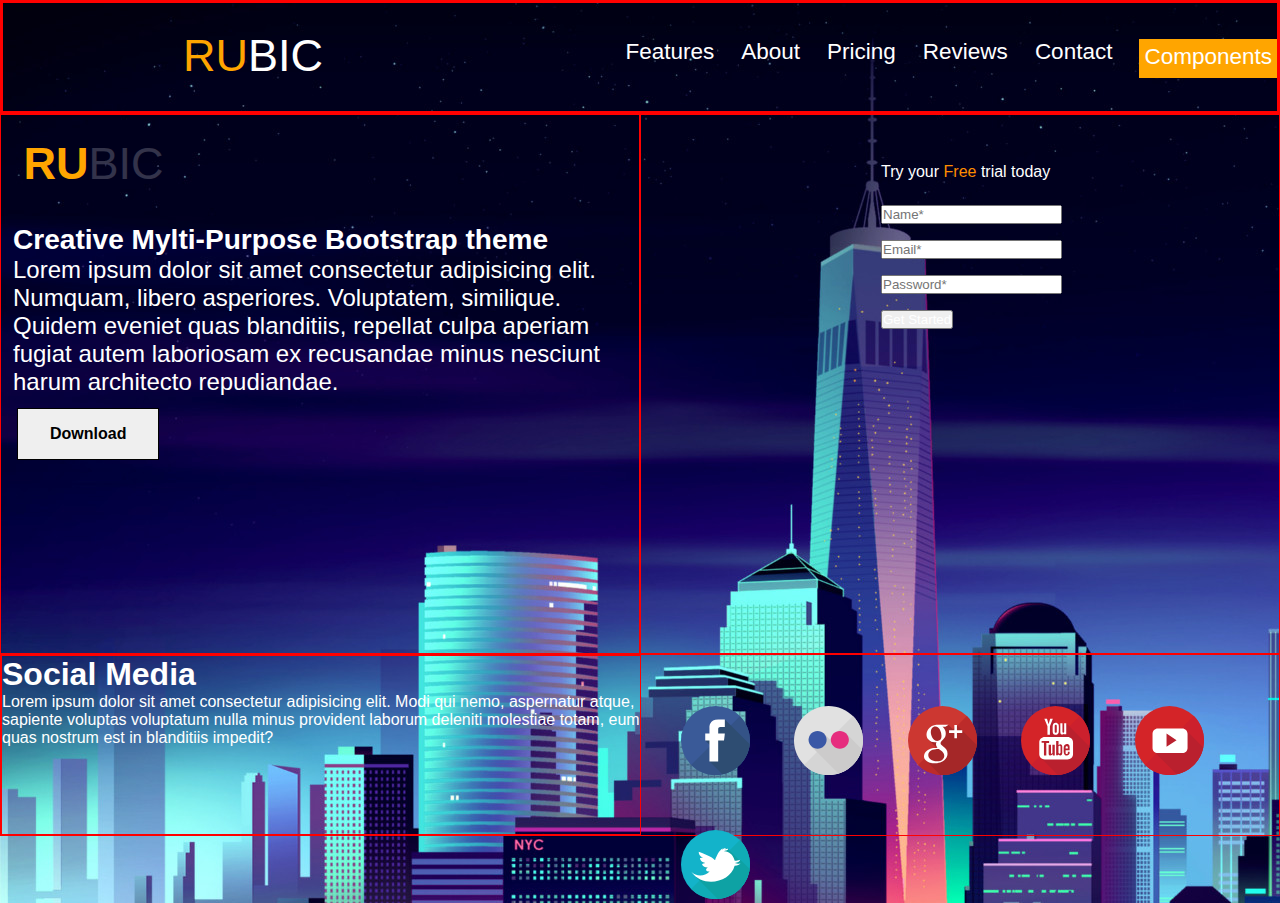
==== Baitap2/index.html @ d1a94cfc "commitbt2" ====
<!DOCTYPE html>
<html lang="en">

<head>
    <meta charset="UTF-8">
    <meta http-equiv="X-UA-Compatible" content="IE=edge">
    <meta name="viewport" content="width=device-width, initial-scale=1.0">
    <title>Bai Tap 2</title>
    <link rel="stylesheet" href="main.css">
    <link rel="shortcut icon" href="image/favicon.ico" type="favicon">
</head>

<body>
    <header>
        <div class="logo">RU<span>BIC</span></div>
        <div class="menu">
            <ul>
                <li>Features</li>
                <li>About</li>
                <li>Pricing</li>
                <li>Reviews</li>
                <li>Contact</li>
                <li id="licompo">Components</li>
            </ul>
        </div>
    </header>
    <div class="mainart">
        <article class="arti1">
            <div id="logomain">RU<span id="bicmain">BIC</span></div>
            <div class="hpmain">
                <h3>Creative Mylti-Purpose Bootstrap theme</h3>
                <p>Lorem ipsum dolor sit amet consectetur adipisicing elit. Numquam, libero asperiores. Voluptatem,
                    similique.
                    Quidem eveniet quas blanditiis, repellat culpa aperiam fugiat autem laboriosam ex recusandae minus
                    nesciunt
                    harum architecto repudiandae.
                </p>
            </div>

            <button class="doload">Download</button>
        </article>

        <article class="arti2">
            <ul class="iplist">
                <div class="trycla">Try your <span id="free">Free</span> trial today</div>
                <li><input type="text" name="Name" placeholder="Name*"></li>
                <li> <input type="email" name="Email" placeholder="Email*"></li>
                <li> <input type="password" name="Password" placeholder="Password*"></li>
                <button>Get Started</button>
            </ul>
        </article>
    </div>
    <footer>
        <div class="fot1">
            <h1>Social Media</h1>
            <p>Lorem ipsum dolor sit amet consectetur adipisicing elit. Modi qui nemo, aspernatur atque, sapiente
                voluptas
                voluptatum nulla minus provident laborum deleniti molestiae totam, eum quas nostrum est in blanditiis
                impedit?</p>
        </div>
        <div class="fot2">
            <a href="#"><img src="image/facebook.svg" alt="facebook"></a>
            <a href="#"><img src="image/flickr.svg" alt="facebook"></a>
            <a href="#"><img src="image/google-plus.svg" alt="facebook"></a>
            <a href="#"><img src="image/youtube-1.svg" alt="facebook"></a>
            <a href="#"><img src="image/youtube.svg" alt="facebook"></a>
            <a href="#"><img src="image/twitter.svg" alt="facebook"></a>
        </div>
    </footer>
</body>

</html>
---- Baitap2/main.css ----
* {
    margin: 0;
    padding: 0;
    font-family: Arial, Helvetica, sans-serif;
    color: white;
}

body {
    background-image: url(image/backgr1.jpg);

}

header {
    height: 12vh;
    display: flex;
    border: 3px solid red;
}

.logo {
    color: orange;
    font-size: 5vh;
    flex: 1;
    margin-top: 3vh;
    margin-left: 20vh;
}

.menu {
    font-size: 2.5vh;
    flex: 1;
    margin-top: 4vh;
    display: flex;
}

#licompo {
    padding-right: 5px;
    padding-left: 5px;
    padding-top: 5px;
    margin-bottom: 33px;
    background-color: orange;
}

.menu ul {
    display: flex;
    list-style: none;

}

.menu ul li {
    margin-left: 3vh;
}

.mainart {
    height: 60vh;
    display: flex;
}

.arti1 {
    border: 1px solid red;
    flex: 1;
}

.mainart .arti1 #logomain {
    font-weight: 700;
    color: orange;
    font-size: 5vh;
    padding: 0.5em 0 0.5em 0.5em;
}

.mainart .arti1 #bicmain {
    font-weight: 50;
    opacity: 0.2;
}

.mainart .arti1 .hpmain {
    font-size: 1.5em;
    padding: 0.5em 0 0.5em 0.5em;
}

.mainart .arti1 .doload {
    font-weight: 600;
    color: black;
    font-size: 1em;
    margin-left: 1em;
    border: 1px solid black;
    padding: 1em 2em 1em 2em;
}

.arti2 {
    border: 1px solid red;
    flex: 1;
}

.arti2 ul li {
    list-style: none;
    padding-bottom: 1em;
}
.arti2 .iplist{
    padding-top: 3em;
    margin-left: 15em;
}
.arti2 .iplist .trycla{
    padding-bottom: 1.5em;
}

#free {
    color: darkorange;
}


footer {
    height: 20vh;
    border: 1px solid red;
    display: flex;
}

.fot1 {
    border: 1px solid red;
    flex: 1;
}

.fot2 {

    flex: 1;
}

.fot2 a img {
    margin-top: 3.2em;
    padding-left: 2.5em;
    width: 69px;
    height: 69px;
}
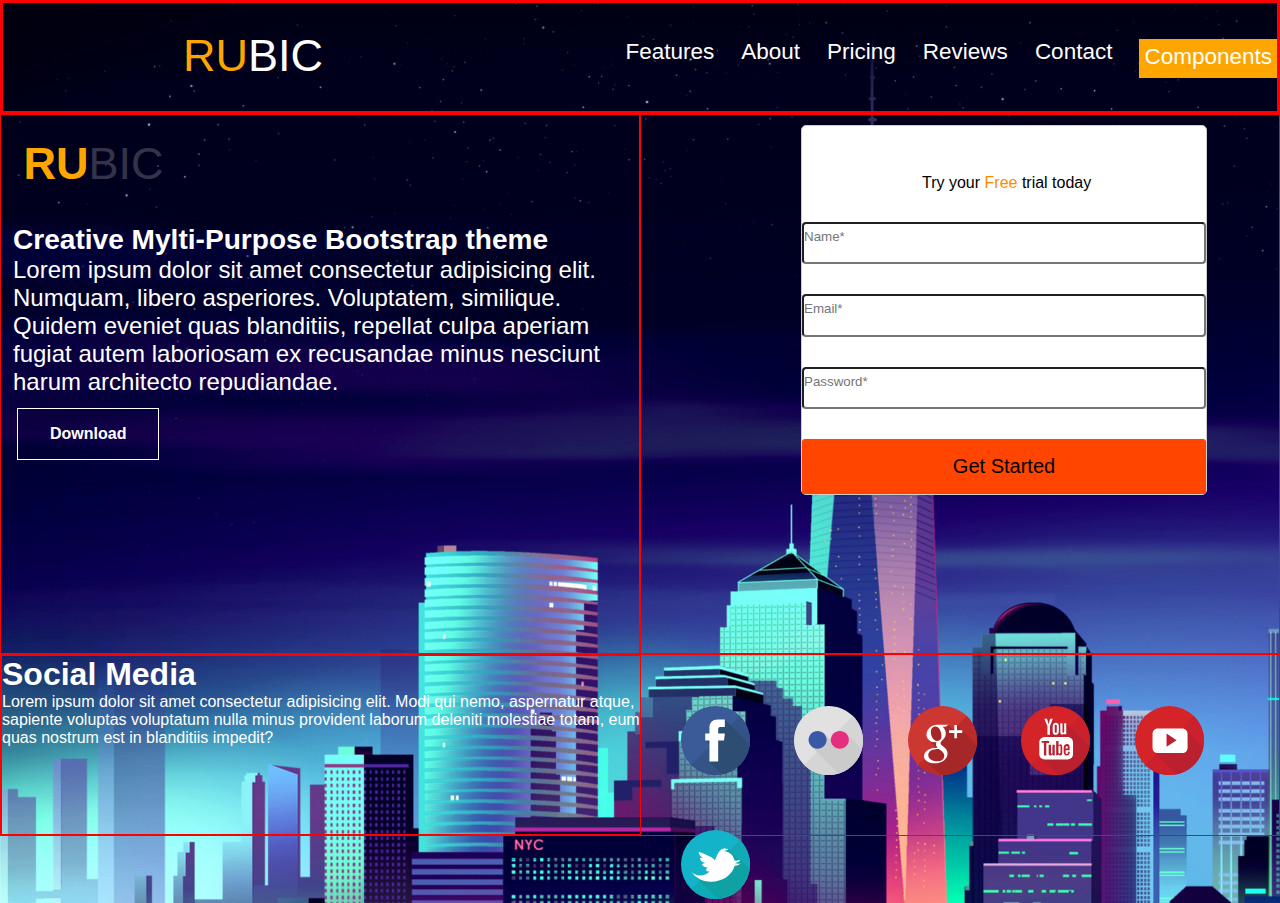
==== commit 5fd1e7d5: "commitlan2-bt2" ====
--- a/Baitap2/index.html
+++ b/Baitap2/index.html
@@ -41,13 +41,13 @@
         </article>
 
         <article class="arti2">
-            <ul class="iplist">
-                <div class="trycla">Try your <span id="free">Free</span> trial today</div>
-                <li><input type="text" name="Name" placeholder="Name*"></li>
-                <li> <input type="email" name="Email" placeholder="Email*"></li>
-                <li> <input type="password" name="Password" placeholder="Password*"></li>
-                <button>Get Started</button>
-            </ul>
+            <form class="formart2"> 
+                <span class="trycla">Try your <span id="free">Free</span> trial today</span>
+                <input id="daytry" type="text" name="Name" placeholder="Name*">
+                <input type="email" name="Email" placeholder="Email*">
+                <input type="password" name="Password" placeholder="Password*">
+                <button type="submit" class="btnget">Get Started</button>
+            </form>
         </article>
     </div>
     <footer>
--- a/Baitap2/main.css
+++ b/Baitap2/main.css
@@ -76,30 +76,56 @@
     padding: 0.5em 0 0.5em 0.5em;
 }
 
-.mainart .arti1 .doload {
+.mainart .arti1 .doload{
+    background: transparent;
     font-weight: 600;
-    color: black;
+    color: white;
     font-size: 1em;
     margin-left: 1em;
-    border: 1px solid black;
+    border: 1px solid white;
     padding: 1em 2em 1em 2em;
 }
 
 .arti2 {
+    
     border: 1px solid red;
     flex: 1;
 }
 
-.arti2 ul li {
-    list-style: none;
+.arti2 .formart2{
+    padding-top: 3em;
+    margin-left: 10em;
+    display: table-caption;
+    background: white;
+    height: 320px;
+    border: 1px solid rgb(206, 204, 204);
+    border-radius: 5px;
+    margin-top: 10px;
+    
+}
+.arti2 .formart2 #daytry{
+    margin-top: 30px;
+}
+.arti2 .formart2 .btnget{
+    background: orangered;
+    border-color: transparent;
+    color: black;
+    font-size: 20px;
+    width: 404px;
+    height: 55px;
+    border-radius: 3px;
+}
+.arti2 .formart2 .trycla{
+    padding-left: 120px;
+    color: black;
+}
+.arti2 .formart2 input{
+   margin-bottom: 30px;
     padding-bottom: 1em;
-}
-.arti2 .iplist{
-    padding-top: 3em;
-    margin-left: 15em;
-}
-.arti2 .iplist .trycla{
-    padding-bottom: 1.5em;
+    width: 400px;
+    height: 25px;
+    border-radius: 4px;
+    text-align: left;
 }
 
 #free {
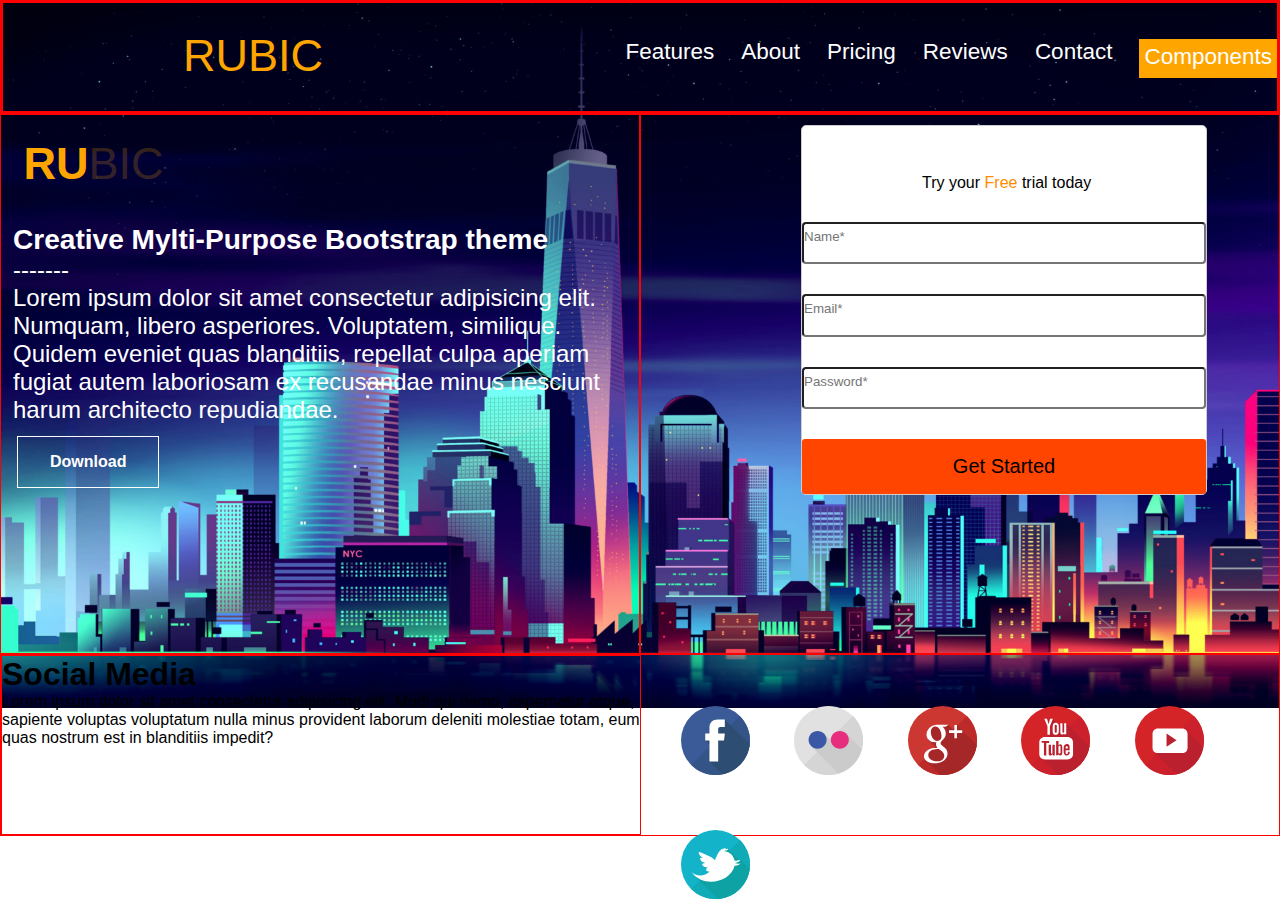
==== commit c3c4ed23: "cmitl3-bt2" ====
--- a/Baitap2/index.html
+++ b/Baitap2/index.html
@@ -29,6 +29,7 @@
             <div id="logomain">RU<span id="bicmain">BIC</span></div>
             <div class="hpmain">
                 <h3>Creative Mylti-Purpose Bootstrap theme</h3>
+                <p>-------</p>
                 <p>Lorem ipsum dolor sit amet consectetur adipisicing elit. Numquam, libero asperiores. Voluptatem,
                     similique.
                     Quidem eveniet quas blanditiis, repellat culpa aperiam fugiat autem laboriosam ex recusandae minus
--- a/Baitap2/main.css
+++ b/Baitap2/main.css
@@ -2,12 +2,13 @@
     margin: 0;
     padding: 0;
     font-family: Arial, Helvetica, sans-serif;
-    color: white;
+
 }
 
 body {
     background-image: url(image/backgr1.jpg);
-
+    background-size: 100% 708px;
+    background-repeat: no-repeat;
 }
 
 header {
@@ -32,6 +33,7 @@
 }
 
 #licompo {
+    
     padding-right: 5px;
     padding-left: 5px;
     padding-top: 5px;
@@ -40,6 +42,7 @@
 }
 
 .menu ul {
+    color: white;
     display: flex;
     list-style: none;
 
@@ -72,11 +75,12 @@
 }
 
 .mainart .arti1 .hpmain {
+    color: white;
     font-size: 1.5em;
     padding: 0.5em 0 0.5em 0.5em;
 }
 
-.mainart .arti1 .doload{
+.mainart .arti1 .doload {
     background: transparent;
     font-weight: 600;
     color: white;
@@ -87,12 +91,12 @@
 }
 
 .arti2 {
-    
+
     border: 1px solid red;
     flex: 1;
 }
 
-.arti2 .formart2{
+.arti2 .formart2 {
     padding-top: 3em;
     margin-left: 10em;
     display: table-caption;
@@ -101,12 +105,14 @@
     border: 1px solid rgb(206, 204, 204);
     border-radius: 5px;
     margin-top: 10px;
-    
+
 }
-.arti2 .formart2 #daytry{
+
+.arti2 .formart2 #daytry {
     margin-top: 30px;
 }
-.arti2 .formart2 .btnget{
+
+.arti2 .formart2 .btnget {
     background: orangered;
     border-color: transparent;
     color: black;
@@ -115,12 +121,14 @@
     height: 55px;
     border-radius: 3px;
 }
-.arti2 .formart2 .trycla{
+
+.arti2 .formart2 .trycla {
     padding-left: 120px;
     color: black;
 }
-.arti2 .formart2 input{
-   margin-bottom: 30px;
+
+.arti2 .formart2 input {
+    margin-bottom: 30px;
     padding-bottom: 1em;
     width: 400px;
     height: 25px;
@@ -134,12 +142,14 @@
 
 
 footer {
+
     height: 20vh;
     border: 1px solid red;
     display: flex;
 }
 
 .fot1 {
+    color: black;
     border: 1px solid red;
     flex: 1;
 }
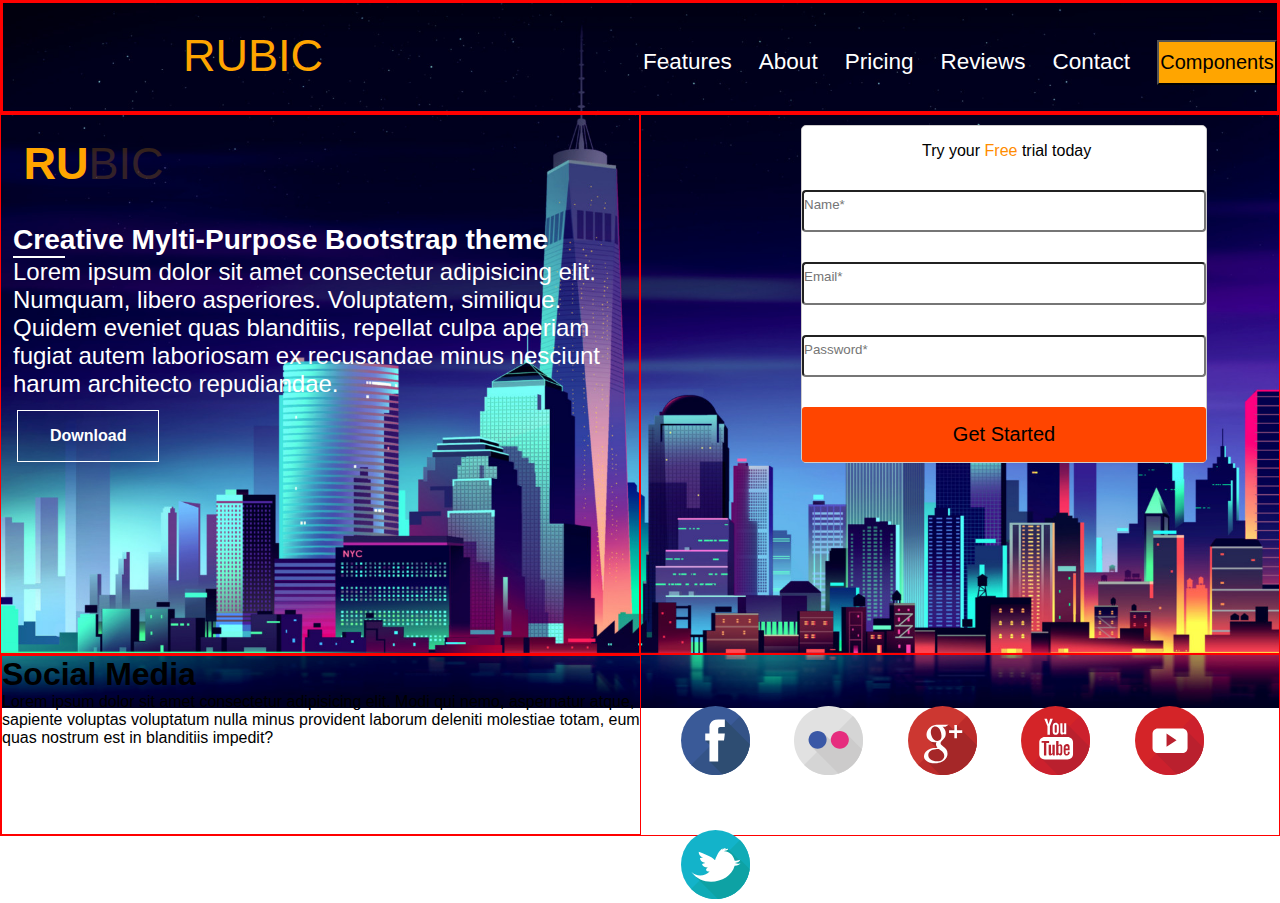
==== commit 5d7071ec: "update-bt" ====
--- a/Baitap2/index.html
+++ b/Baitap2/index.html
@@ -20,8 +20,9 @@
                 <li>Pricing</li>
                 <li>Reviews</li>
                 <li>Contact</li>
-                <li id="licompo">Components</li>
+                <li><button class="compobtn">Components</button></li>
             </ul>
+
         </div>
     </header>
     <div class="mainart">
@@ -29,7 +30,8 @@
             <div id="logomain">RU<span id="bicmain">BIC</span></div>
             <div class="hpmain">
                 <h3>Creative Mylti-Purpose Bootstrap theme</h3>
-                <p>-------</p>
+                <div class="daugach"></div>
+
                 <p>Lorem ipsum dolor sit amet consectetur adipisicing elit. Numquam, libero asperiores. Voluptatem,
                     similique.
                     Quidem eveniet quas blanditiis, repellat culpa aperiam fugiat autem laboriosam ex recusandae minus
@@ -42,7 +44,7 @@
         </article>
 
         <article class="arti2">
-            <form class="formart2"> 
+            <form class="formart2">
                 <span class="trycla">Try your <span id="free">Free</span> trial today</span>
                 <input id="daytry" type="text" name="Name" placeholder="Name*">
                 <input type="email" name="Email" placeholder="Email*">
--- a/Baitap2/main.css
+++ b/Baitap2/main.css
@@ -32,12 +32,14 @@
     display: flex;
 }
 
-#licompo {
-    
-    padding-right: 5px;
+.compobtn {
+    font-size: 20px;
+    height: 45px;
+    width: 120px;
+    /* padding-right: 5px;
     padding-left: 5px;
     padding-top: 5px;
-    margin-bottom: 33px;
+    margin-bottom: 33px; */
     background-color: orange;
 }
 
@@ -49,6 +51,8 @@
 }
 
 .menu ul li {
+    line-height: 45px;
+    
     margin-left: 3vh;
 }
 
@@ -89,7 +93,10 @@
     border: 1px solid white;
     padding: 1em 2em 1em 2em;
 }
-
+.mainart .arti1 .daugach{
+    width: 50px;
+    border: 1px solid white;
+}
 .arti2 {
 
     border: 1px solid red;
@@ -97,7 +104,7 @@
 }
 
 .arti2 .formart2 {
-    padding-top: 3em;
+    padding-top: 1em;
     margin-left: 10em;
     display: table-caption;
     background: white;
